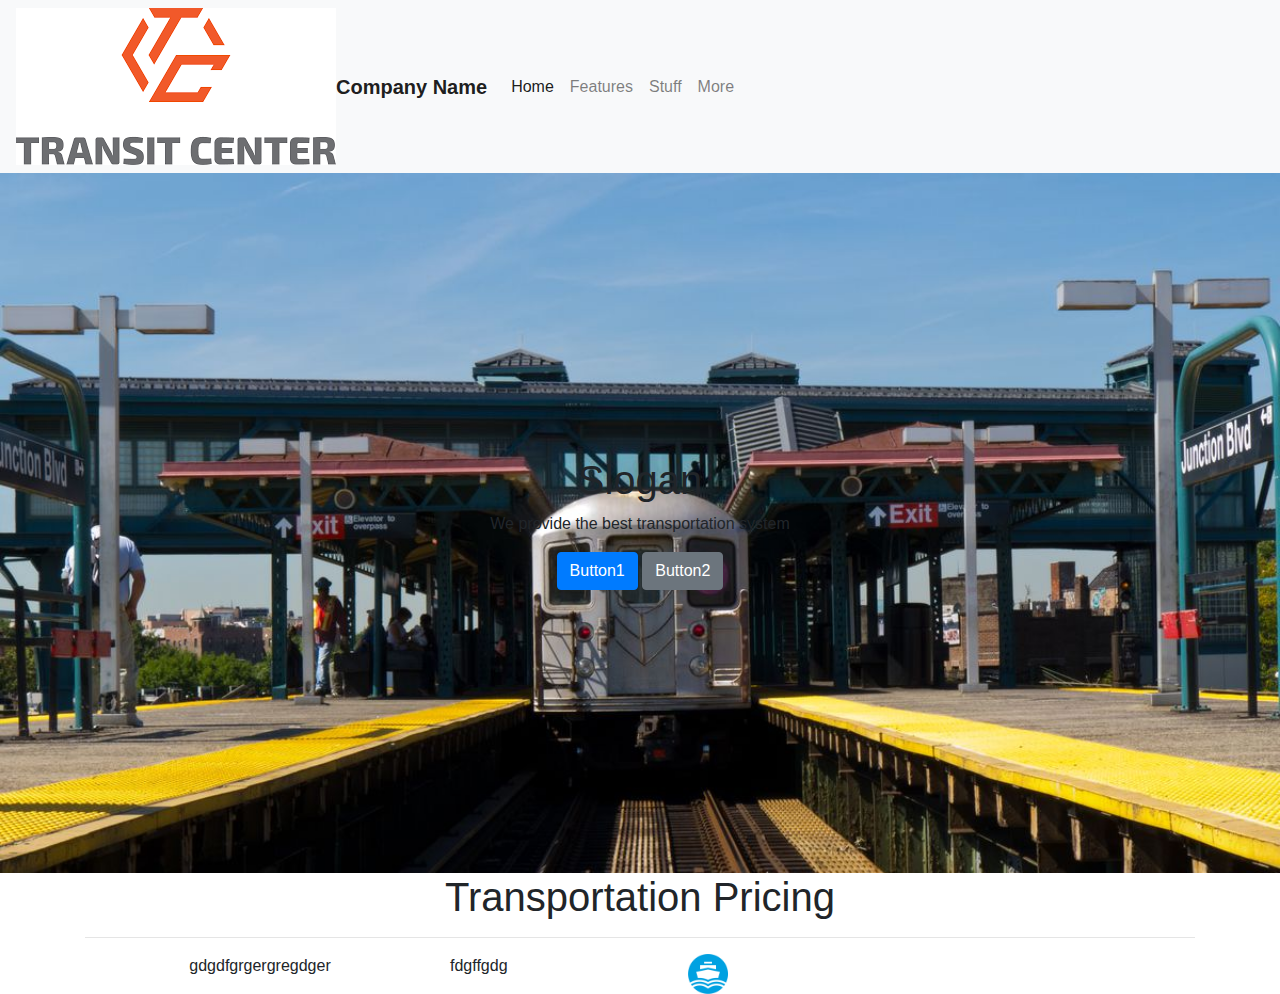
==== index.html @ 1c4cf073 "draft1" ====
<!DOCTYPE html>
<html>

<head>
  <title>City Transit Authority</title>
  <link rel="stylesheet" href="https://stackpath.bootstrapcdn.com/bootstrap/4.3.1/css/bootstrap.min.css" integrity="sha384-ggOyR0iXCbMQv3Xipma34MD+dH/1fQ784/j6cY/iJTQUOhcWr7x9JvoRxT2MZw1T" crossorigin="anonymous">
  <link rel="stylesheet" type="text/css" href="style.css">
  <link rel="stylesheet" href="https://use.fontawesome.com/releases/v5.7.2/css/all.css" integrity="sha384-fnmOCqbTlWIlj8LyTjo7mOUStjsKC4pOpQbqyi7RrhN7udi9RwhKkMHpvLbHG9Sr" crossorigin="anonymous">
  <link href="https://fonts.googleapis.com/css?family=Playfair+Display+SC" rel="stylesheet">
</head>


<body>
  <nav>
    <script src="https://code.jquery.com/jquery-3.3.1.slim.min.js" integrity="sha384-q8i/X+965DzO0rT7abK41JStQIAqVgRVzpbzo5smXKp4YfRvH+8abtTE1Pi6jizo" crossorigin="anonymous"></script>
    <script src="https://cdnjs.cloudflare.com/ajax/libs/popper.js/1.14.7/umd/popper.min.js" integrity="sha384-UO2eT0CpHqdSJQ6hJty5KVphtPhzWj9WO1clHTMGa3JDZwrnQq4sF86dIHNDz0W1" crossorigin="anonymous"></script>
    <script src="https://stackpath.bootstrapcdn.com/bootstrap/4.3.1/js/bootstrap.min.js" integrity="sha384-JjSmVgyd0p3pXB1rRibZUAYoIIy6OrQ6VrjIEaFf/nJGzIxFDsf4x0xIM+B07jRM" crossorigin="anonymous"></script>

    <nav class="navbar navbar-expand-lg navbar-light bg-light d-flex">
      <img src="mainlogo.png">
      <a class="navbar-brand" href="#"><strong>Company Name</strong></a>
      <button class="navbar-toggler" type="button" data-toggle="collapse" data-target="#navbarNavAltMarkup" aria-controls="navbarNavAltMarkup" aria-expanded="false" aria-label="Toggle navigation">
            <span class="navbar-toggler-icon"></span>
            </button>
      <div class="collapse navbar-collapse" id="navbarNavAltMarkup">
        <div class="navbar-nav">
          <a class="nav-item nav-link active" href="#">Home <span class="sr-only">(current)</span></a>
          <a class="nav-item nav-link " href="#">Features</a>
          <a class="nav-item nav-link" href="#">Stuff</a>
          <a class="nav-item nav-link justify-content-end" href="#">More</a>
        </div>
      </div>
    </nav>

    <header class="d-flex align-items-center">
      <div class="container">
        <h1>Slogan</h1>
        <P>We provide the best transportation system</P>
        <button type="button" class="btn btn-primary">Button1</button>
        <button type="button" class="btn btn-secondary">Button2</button>
        <div class="row">
          <div class="col-md-6">


          </div>
          <div class="col-md-6">

          </div>
        </div>
    </header>

    <!-- this is shafeein's thing adding in the different transportations and how to move -->
    <section class="pricing container">
      <h1>Transportation Pricing</h1>
      <hr>
      <div class="row">
        <div class="col-md-4">
          <p>gdgdfgrgergregdger</p>
        </div>
        <div class="col-md-4>">
          <p>fdgffgdg</p>
        </div>
        <div class="col-md-4>">
          <img src="ferry.jpg"></img>
          

        </div>
      </div>
    </section>
</body>



</html>
---- style.css ----
.nav-link:hover {
   opacity: 1;
   background-color: #eee;
}


.navbar-nav{
   float: right !important;
}

header{ 
   width:100%;
   height:700px;
   background-image: url("mta.jpeg");
   background-size:cover;
   text-align: center;
}

.pricing{
    text-align: center;
}

.pricing img{
   width:10%;
}
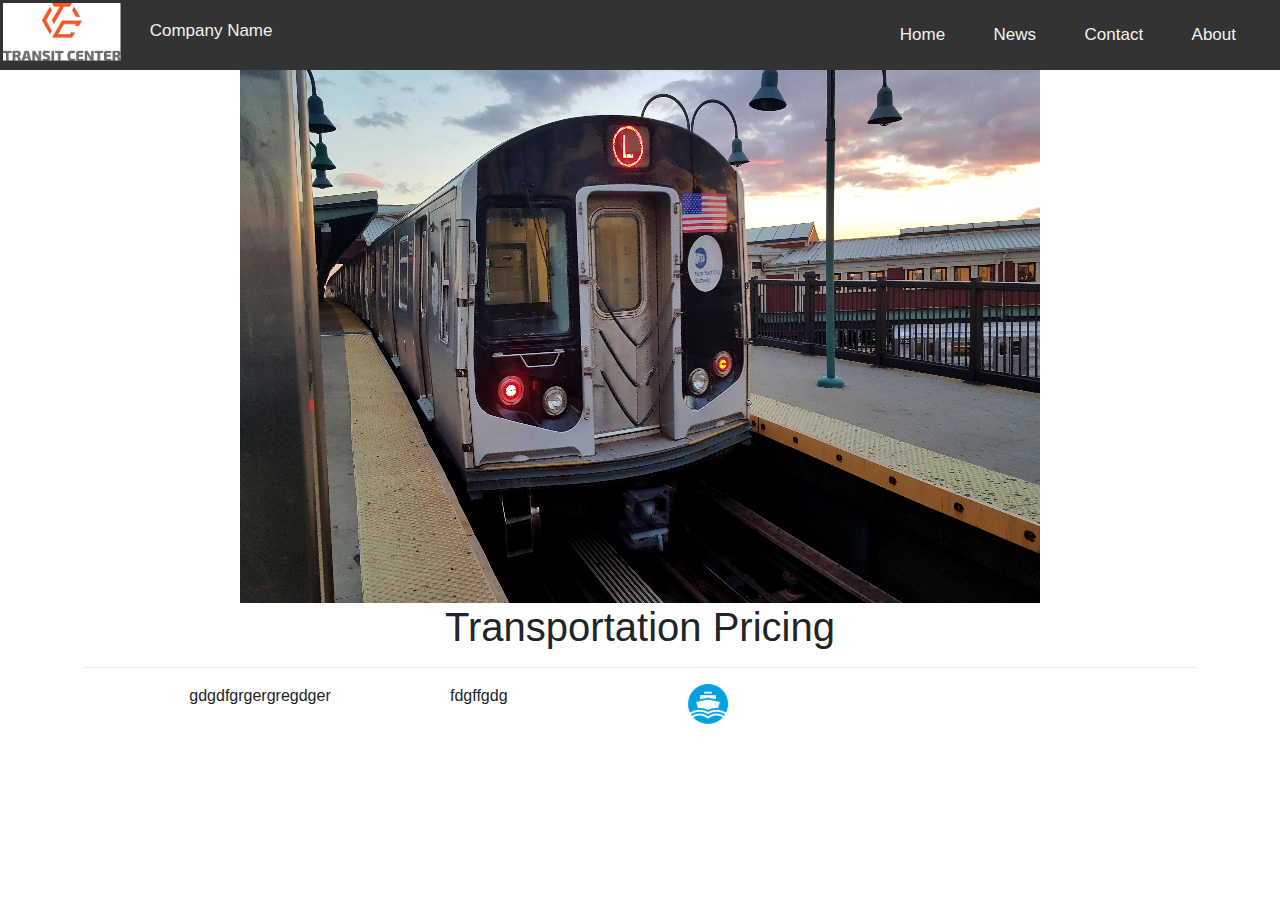
==== commit 0c7a0884: "Navupd1" ====
--- a/index.html
+++ b/index.html
@@ -11,43 +11,26 @@
 
 
 <body>
-  <nav>
-    <script src="https://code.jquery.com/jquery-3.3.1.slim.min.js" integrity="sha384-q8i/X+965DzO0rT7abK41JStQIAqVgRVzpbzo5smXKp4YfRvH+8abtTE1Pi6jizo" crossorigin="anonymous"></script>
-    <script src="https://cdnjs.cloudflare.com/ajax/libs/popper.js/1.14.7/umd/popper.min.js" integrity="sha384-UO2eT0CpHqdSJQ6hJty5KVphtPhzWj9WO1clHTMGa3JDZwrnQq4sF86dIHNDz0W1" crossorigin="anonymous"></script>
-    <script src="https://stackpath.bootstrapcdn.com/bootstrap/4.3.1/js/bootstrap.min.js" integrity="sha384-JjSmVgyd0p3pXB1rRibZUAYoIIy6OrQ6VrjIEaFf/nJGzIxFDsf4x0xIM+B07jRM" crossorigin="anonymous"></script>
-
-    <nav class="navbar navbar-expand-lg navbar-light bg-light d-flex">
+    <nav>
+      <div class="topnav">
       <img src="mainlogo.png">
-      <a class="navbar-brand" href="#"><strong>Company Name</strong></a>
-      <button class="navbar-toggler" type="button" data-toggle="collapse" data-target="#navbarNavAltMarkup" aria-controls="navbarNavAltMarkup" aria-expanded="false" aria-label="Toggle navigation">
-            <span class="navbar-toggler-icon"></span>
-            </button>
-      <div class="collapse navbar-collapse" id="navbarNavAltMarkup">
-        <div class="navbar-nav">
-          <a class="nav-item nav-link active" href="#">Home <span class="sr-only">(current)</span></a>
-          <a class="nav-item nav-link " href="#">Features</a>
-          <a class="nav-item nav-link" href="#">Stuff</a>
-          <a class="nav-item nav-link justify-content-end" href="#">More</a>
-        </div>
+      <a class="active" href="#home">Company Name</a>
+      <div class="topnav-right">
+        <a href="#home">Home</a>
+        <a href="#news">News</a>
+        <a href="#contact">Contact</a>
+        <a href="#about">About</a>
+      </div>
       </div>
     </nav>
-
-    <header class="d-flex align-items-center">
-      <div class="container">
-        <h1>Slogan</h1>
-        <P>We provide the best transportation system</P>
-        <button type="button" class="btn btn-primary">Button1</button>
-        <button type="button" class="btn btn-secondary">Button2</button>
-        <div class="row">
-          <div class="col-md-6">
-
-
-          </div>
-          <div class="col-md-6">
-
-          </div>
-        </div>
-    </header>
+    
+    <div class="slide-container">
+      <div class="image-container">
+        <img src="train img(1).jpg" class="slider-image">
+        <img src="uber image.png" class="slider-image">
+        <img src="mta map.png" class="slider-image">
+      </div>
+    </div>
 
     <!-- this is shafeein's thing adding in the different transportations and how to move -->
     <section class="pricing container">
@@ -62,13 +45,12 @@
         </div>
         <div class="col-md-4>">
           <img src="ferry.jpg"></img>
-          
-
         </div>
       </div>
     </section>
+
 </body>
 
 
 
-</html>+</html>
--- a/style.css
+++ b/style.css
@@ -1,25 +1,104 @@
-.nav-link:hover {
-   opacity: 1;
-   background-color: #eee;
+.topnav img{
+   padding: 2.5px;
+   max-height: 90%;
+   border-radius:1.5px;
+}
+.topnav-right a:hover {
+   background-color: #000;
+   opacity: 0.9;
+}
+
+.topnav {
+  height: 70px;
+  background-color: #333;
+  overflow: hidden;
+}
+
+.topnav a{
+  color: #f2f2f2;
+  text-align: center;
+  padding: 22px;
+  text-decoration: none; /*Deletes the line underneath text*/
+  font-size: 17px;
+}
+
+.topnav-right{
+   padding: 22px;
+  float: right;
+}
+
+@media screen and (max-width: 600px) {
+  .topnav.responsive {position: relative;}
+  .topnav.responsive a.icon {
+    position: absolute;
+    right: 0;
+    top: 0;
+  }
+  .topnav.responsive a {
+    float: none;
+    display: block;
+    text-align: left;
+  }
 }
 
 
-.navbar-nav{
-   float: right !important;
-}
 
-header{ 
-   width:100%;
-   height:700px;
-   background-image: url("mta.jpeg");
-   background-size:cover;
+
+.slide-container {
+   width: 800px;
+   height: 533px;
+   margin-left: auto;
+   margin-right: auto;
+   overflow: hidden;
    text-align: center;
 }
 
-.pricing{
-    text-align: center;
+.image-container {
+   width: 2400px;
+   height: 600px;
+   position: relative;
+   transition: left 2s;
+   -webkit-transition: left 2s;
+   -moz-transition: left 2s;
+   -o-transition: left 2s;
 }
 
-.pricing img{
-   width:10%;
-}+.slider-image {
+   float: left;
+   margin: 0px;
+   padding: 0px;
+}
+
+.button-container {
+   top: -20px;
+   position: relative;
+}
+
+.slider-button {
+   display: inline-block;
+   height: 10px;
+   width: 10px;
+   border-radius: 5px;
+   background-color: white;
+}
+
+#slider-image-1:target~.image-container {
+   left: 0px;
+}
+
+#slider-image-2:target~.image-container {
+   left: -800px;
+}
+
+
+#slider-image-3:target~.image-container {
+   left: -1600px;
+}
+
+.pricing {
+   text-align: center;
+}
+
+.pricing img {
+   width: 10%;
+}
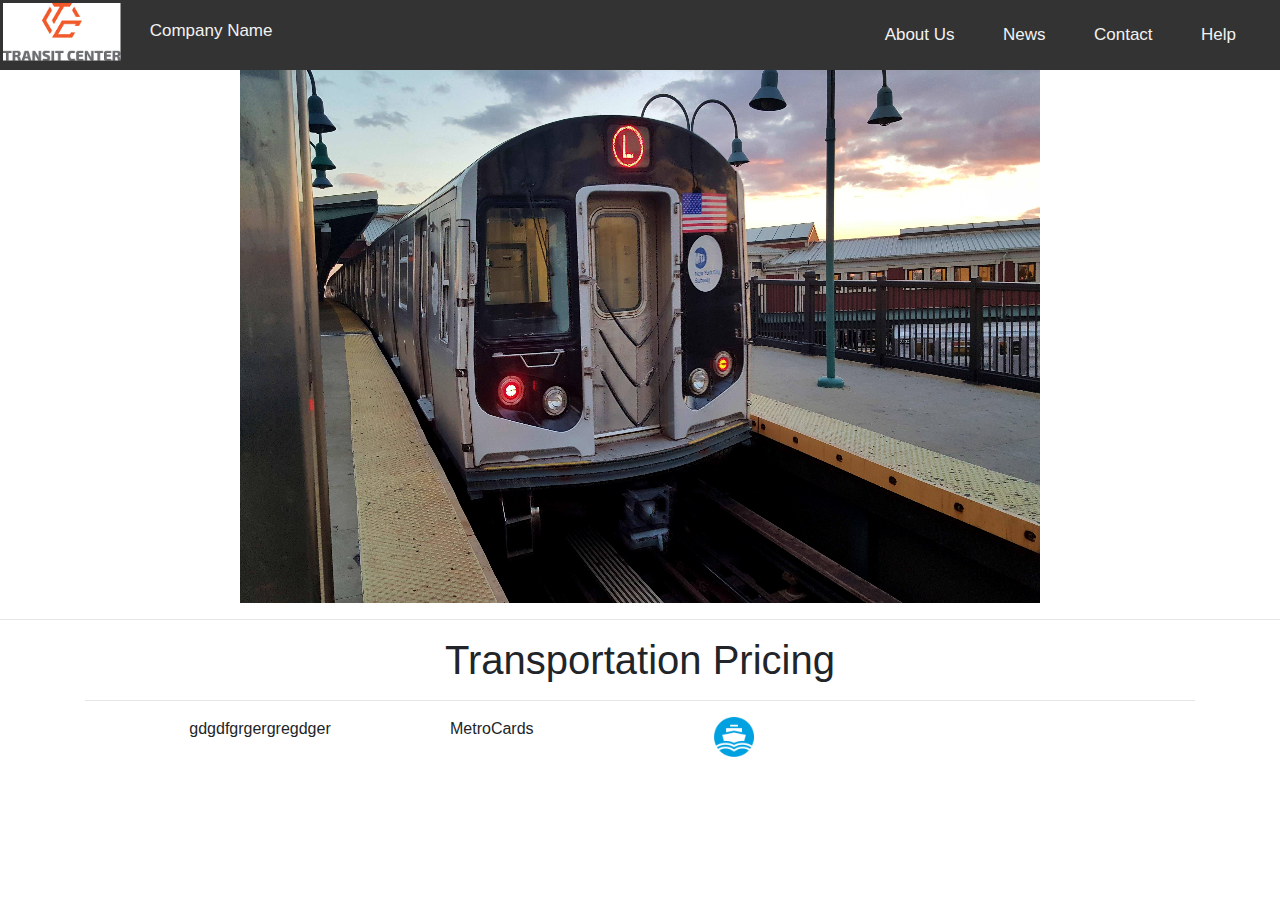
==== commit c17272c2: "navupd2" ====
--- a/index.html
+++ b/index.html
@@ -14,36 +14,37 @@
     <nav>
       <div class="topnav">
       <img src="mainlogo.png">
-      <a class="active" href="#home">Company Name</a>
+      <a class="active" href="#Name">Company Name</a>
       <div class="topnav-right">
-        <a href="#home">Home</a>
+        <a href="#about">About Us</a>
         <a href="#news">News</a>
         <a href="#contact">Contact</a>
-        <a href="#about">About</a>
+        <a href="#help">Help</a>
       </div>
       </div>
     </nav>
     
-    <div class="slide-container">
+    <section class="slide-container">
       <div class="image-container">
         <img src="train img(1).jpg" class="slider-image">
         <img src="uber image.png" class="slider-image">
         <img src="mta map.png" class="slider-image">
       </div>
-    </div>
+    </section>
 
     <!-- this is shafeein's thing adding in the different transportations and how to move -->
+    <hr>
     <section class="pricing container">
       <h1>Transportation Pricing</h1>
       <hr>
       <div class="row">
-        <div class="col-md-4">
+        <div class="col-lg-4">
           <p>gdgdfgrgergregdger</p>
         </div>
-        <div class="col-md-4>">
-          <p>fdgffgdg</p>
+        <div class="col-lg-4>">
+          <p>MetroCards</p>
         </div>
-        <div class="col-md-4>">
+        <div class="col-lg-4>">
           <img src="ferry.jpg"></img>
         </div>
       </div>
--- a/style.css
+++ b/style.css
@@ -26,21 +26,6 @@
    padding: 22px;
   float: right;
 }
-
-@media screen and (max-width: 600px) {
-  .topnav.responsive {position: relative;}
-  .topnav.responsive a.icon {
-    position: absolute;
-    right: 0;
-    top: 0;
-  }
-  .topnav.responsive a {
-    float: none;
-    display: block;
-    text-align: left;
-  }
-}
-
 
 
 
@@ -95,6 +80,7 @@
    left: -1600px;
 }
 
+
 .pricing {
    text-align: center;
 }
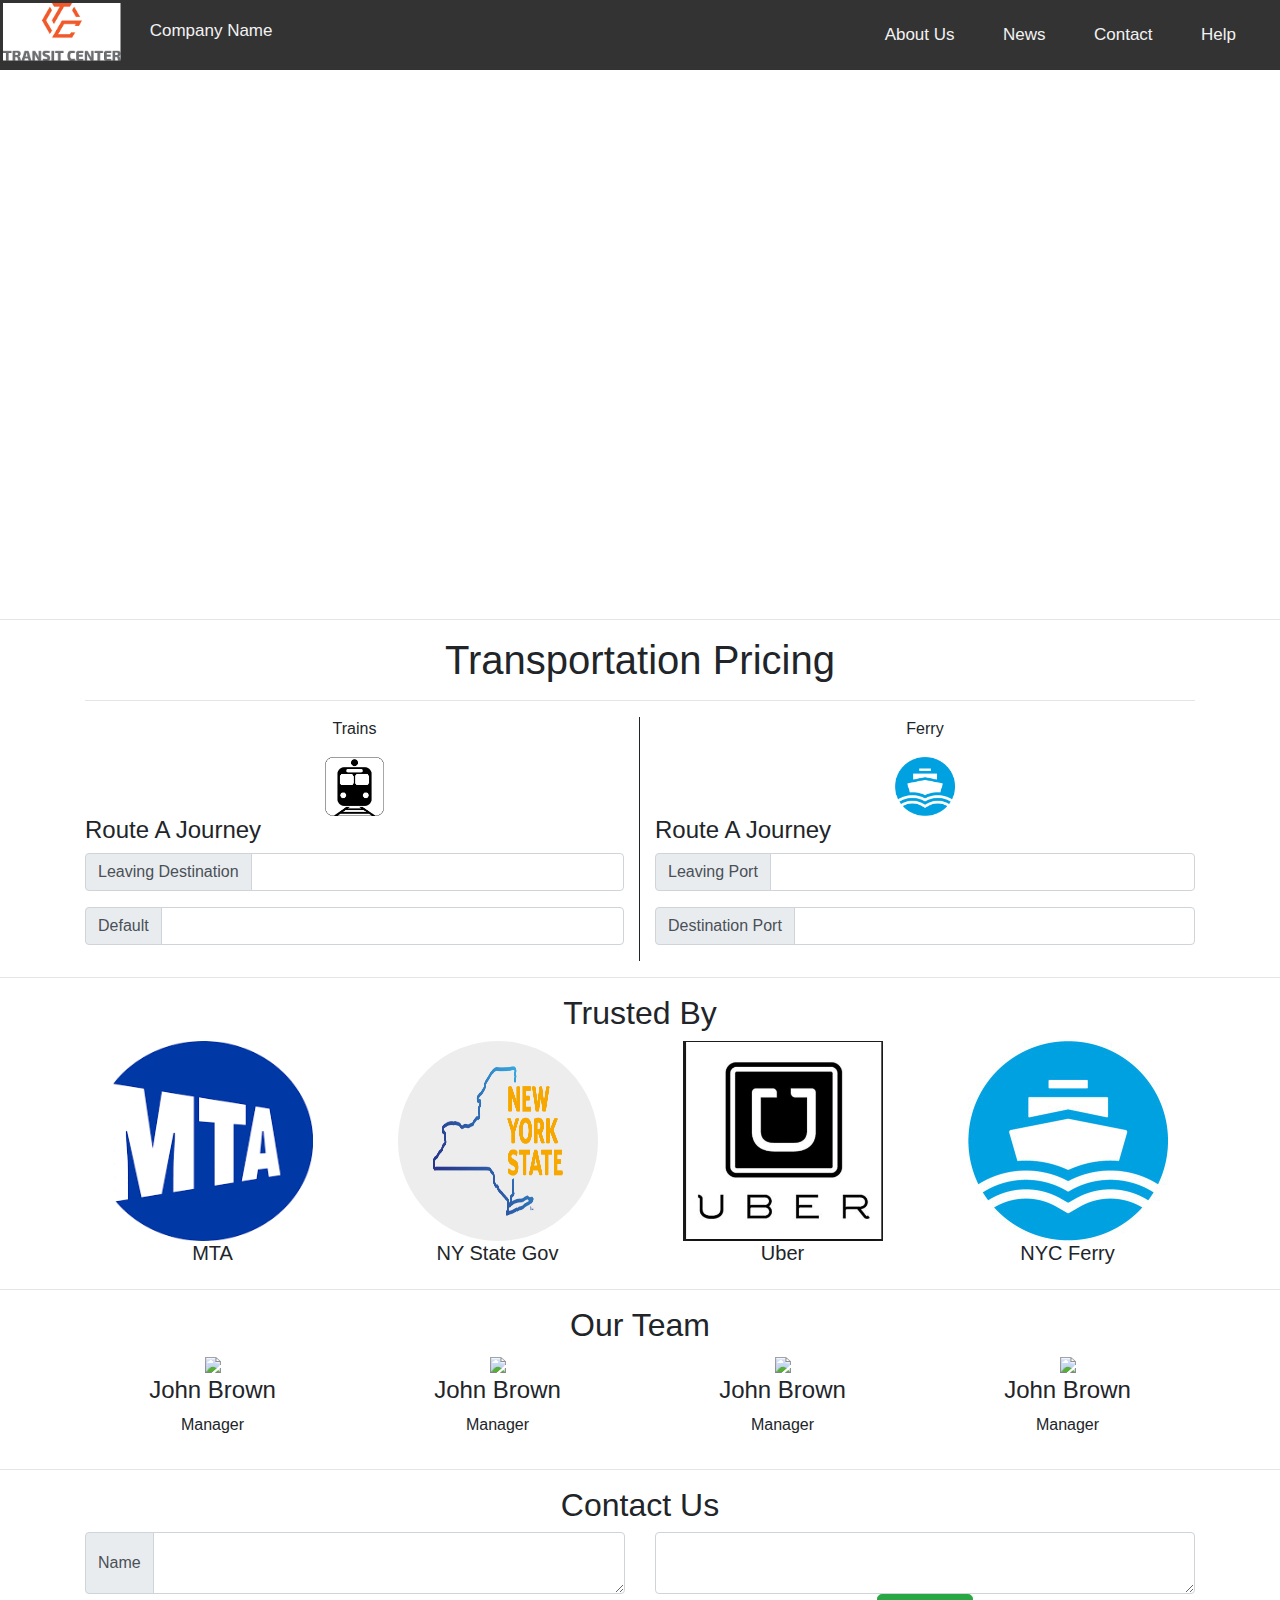
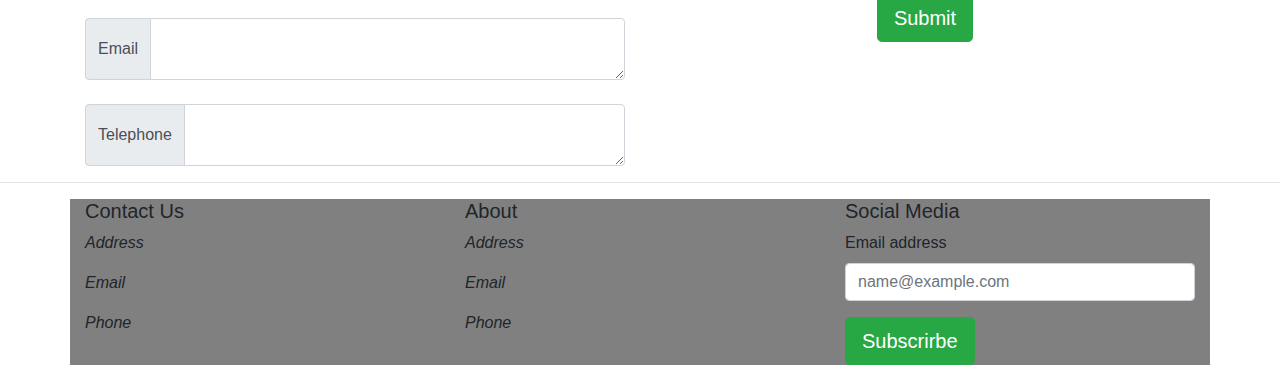
==== commit 0a4dc049: "2nd draft 4/4" ====
--- a/index.html
+++ b/index.html
@@ -7,12 +7,12 @@
   <link rel="stylesheet" type="text/css" href="style.css">
   <link rel="stylesheet" href="https://use.fontawesome.com/releases/v5.7.2/css/all.css" integrity="sha384-fnmOCqbTlWIlj8LyTjo7mOUStjsKC4pOpQbqyi7RrhN7udi9RwhKkMHpvLbHG9Sr" crossorigin="anonymous">
   <link href="https://fonts.googleapis.com/css?family=Playfair+Display+SC" rel="stylesheet">
+  <!-- Website for check mark:  https://getbootstrap.com/docs/4.0/components/forms/ -->
 </head>
 
-
 <body>
-    <nav>
-      <div class="topnav">
+  <nav>
+    <div class="topnav">
       <img src="mainlogo.png">
       <a class="active" href="#Name">Company Name</a>
       <div class="topnav-right">
@@ -21,35 +21,194 @@
         <a href="#contact">Contact</a>
         <a href="#help">Help</a>
       </div>
-      </div>
-    </nav>
-    
-    <section class="slide-container">
-      <div class="image-container">
-        <img src="train img(1).jpg" class="slider-image">
-        <img src="uber image.png" class="slider-image">
-        <img src="mta map.png" class="slider-image">
-      </div>
-    </section>
-
-    <!-- this is shafeein's thing adding in the different transportations and how to move -->
+    </div>
+  </nav>
+  <!-- Trying to create a slideshow -->
+  <header class="container">
+    <div class="mySlides fade">
+      <img src="img1.jpg">
+    </div>
+  </header>
+
+  <!-- this is shafeein 's thing adding in the different transportations and how to move -->
+  <hr>
+  <section class="services container">
+    <h1>Transportation Pricing</h1>
     <hr>
-    <section class="pricing container">
-      <h1>Transportation Pricing</h1>
-      <hr>
-      <div class="row">
-        <div class="col-lg-4">
-          <p>gdgdfgrgergregdger</p>
-        </div>
-        <div class="col-lg-4>">
-          <p>MetroCards</p>
-        </div>
-        <div class="col-lg-4>">
-          <img src="ferry.jpg"></img>
-        </div>
-      </div>
-    </section>
-
+    <div class="row">
+      <div class="col-lg-6 train" style="border-right:solid 1px;">
+        <p>Trains</p>
+        <img src="train.png"></img>
+        <h4 class="journey">Route A Journey</h4>
+        <div class="input-group mb-3">
+          <div class="input-group-prepend">
+            <span class="input-group-text" id="inputGroup-sizing-default">Leaving Destination</span>
+          </div>
+          <input type="text" class="form-control" aria-label="Default" aria-describedby="inputGroup-sizing-default">
+        </div>
+        <div class="input-group mb-3">
+          <div class="input-group-prepend">
+            <span class="input-group-text" id="inputGroup-sizing-default">Default</span>
+          </div>
+          <input type="text" class="form-control" aria-label="Default" aria-describedby="inputGroup-sizing-default">
+        </div>
+      </div>
+
+      <div class="col-lg-6 ferry">
+        <p>Ferry</p>
+        <img src="ferry.jpg"></img>
+        <h4 class="journey">Route A Journey</h4>
+        <div class="input-group mb-3">
+          <div class="input-group-prepend">
+            <span class="input-group-text" id="inputGroup-sizing-default">Leaving Port</span>
+          </div>
+          <input type="text" class="form-control" aria-label="Leaving Port" aria-describedby="inputGroup-sizing-default">
+        </div>
+        <div class="input-group mb-3">
+          <div class="input-group-prepend">
+            <span class="input-group-text" id="inputGroup-sizing-default">Destination Port</span>
+          </div>
+          <input type="text" class="form-control" aria-label="Destination Port" aria-describedby="inputGroup-sizing-default">
+        </div>
+      </div>
+    </div>
+  </section>
+
+  <hr>
+  <!--Trusted by-->
+  <section class="trustedby container">
+    <h2>Trusted By</h2>
+    <div class="row">
+      <div class="col-md-3">
+        <img src="mta logo.png" class=img1>
+        <h5>MTA</h5>
+      </div>
+      <div class="col-md-3">
+        <img src="nyc gov.png" class=img2>
+        <h5>NY State Gov</h5>
+      </div>
+      <div class="col-md-3">
+        <img src="uber logo.png" class=img3>
+        <h5>Uber</h5>
+      </div>
+      <div class="col-md-3">
+        <img src="ferry.jpg" class=img4>
+        <h5>NYC Ferry</h5>
+      </div>
+      </div>
+  </section>
+
+  <hr>
+
+  <!--Team-->
+  <section class="team container">
+    <h2>Our Team</h2>
+    <div class="row text-center">
+      <div class="col-md-3">
+        <!--Image of people-->
+        <img src="Paul-Wiededeld.png" style="width:100%;">
+        <h4>John Brown</h4>
+        <p>Manager</p>
+      </div>
+      <div class="col-md-3">
+        <!--Image of people-->
+        <img src="Paul-Wiededeld.png" style="width:100%;">
+        <h4>John Brown</h4>
+        <p>Manager</p>
+      </div>
+      <div class="col-md-3">
+        <!--Name of people-->
+        <img src="Paul-Wiededeld.png" style="width:100%;">
+        <h4>John Brown</h4>
+        <p>Manager</p>
+      </div>
+      <div class="col-md-3">
+        <!--Name of people-->
+        <img src="Paul-Wiededeld.png" style="width:100%;">
+        <h4>John Brown</h4>
+        <p>Manager</p>
+      </div>
+
+    </div>
+  </section>
+
+  <hr>
+
+  <!--Contact-->
+  <section class="contact container">
+    <h2>Contact Us</h2>
+    <div class="row">
+      <div class="col-md-6">
+        <div class="input-group">
+          <div class="input-group-prepend">
+            <span class="input-group-text">Name</span>
+          </div>
+          <textarea class="form-control" aria-label="Name"></textarea>
+        </div>
+        <br>
+        <div class="input-group">
+          <div class="input-group-prepend">
+            <span class="input-group-text">Email</span>
+          </div>
+          <textarea class="form-control" aria-label="Email"></textarea>
+        </div>
+        <br>
+        <div class="input-group">
+          <div class="input-group-prepend">
+            <span class="input-group-text">Telephone</span>
+          </div>
+          <textarea class="form-control" aria-label="Telephone"></textarea>
+        </div>
+      </div>
+      <div class="col-md-6">
+        <textarea class="form-control" aria-label="Name"></textarea>
+        <button class="btn btn-lg btn-success">Submit</button>
+      </div>
+    </div>
+
+  </section>
+
+  <hr>
+
+  <!--Footer-->
+  <section class="footer container">
+    <div class="row">
+      <div class="col-lg-4">
+        <h5>Contact Us</h5>
+        <p><i class="fas fa-home">Address</p></i>
+          <p><i class="fas fa-envelope">Email</p></i>
+            <p><i class="fas fa-phone">Phone</p></i>
+      </div>
+
+      <div class="col-lg-4">
+        <h5>About</h5>
+        <p><i class="fas fa-home">Address</p></i>
+          <p><i class="fas fa-envelope">Email</p></i>
+            <p><i class="fas fa-phone">Phone</p></i>
+      </div>
+
+      <div class="col-lg-4">
+        <h5>Social Media</h5>
+          <i class="fab fa-facebook"></i><i class="fab fa-instagram"></i><i class="fab fa-linkedin"></i>
+          <form>
+            <div class="form-group">
+              <label for="exampleFormControlInput1">Email address</label>
+              <input type="email" class="form-control" id="exampleFormControlInput1" placeholder="name@example.com">
+            </div>
+          </form>
+          <button class="btn btn-lg btn-success">Subscrirbe</button>
+        </div>
+      </div>
+
+    </div>
+  </section>
+
+
+  <script src="https://code.jquery.com/jquery-3.3.1.slim.min.js" integrity="sha384-q8i/X+965DzO0rT7abK41JStQIAqVgRVzpbzo5smXKp4YfRvH+8abtTE1Pi6jizo" crossorigin="anonymous"></script>
+  <script src="https://cdnjs.cloudflare.com/ajax/libs/popper.js/1.14.7/umd/popper.min.js" integrity="sha384-UO2eT0CpHqdSJQ6hJty5KVphtPhzWj9WO1clHTMGa3JDZwrnQq4sF86dIHNDz0W1" crossorigin="anonymous"></script>
+  <script src="https://stackpath.bootstrapcdn.com/bootstrap/4.3.1/js/bootstrap.min.js" integrity="sha384-JjSmVgyd0p3pXB1rRibZUAYoIIy6OrQ6VrjIEaFf/nJGzIxFDsf4x0xIM+B07jRM" crossorigin="anonymous"></script>
+
+  <!-- Function for the slideshow -->
 </body>
 
 
--- a/style.css
+++ b/style.css
@@ -1,90 +1,91 @@
-.topnav img{
+.topnav img {
    padding: 2.5px;
    max-height: 90%;
-   border-radius:1.5px;
+   border-radius: 1.5px;
 }
+
 .topnav-right a:hover {
    background-color: #000;
    opacity: 0.9;
 }
 
 .topnav {
-  height: 70px;
-  background-color: #333;
-  overflow: hidden;
+   height: 70px;
+   background-color: #333;
+   overflow: hidden;
 }
 
-.topnav a{
-  color: #f2f2f2;
-  text-align: center;
-  padding: 22px;
-  text-decoration: none; /*Deletes the line underneath text*/
-  font-size: 17px;
+.topnav a {
+   color: #f2f2f2;
+   text-align: center;
+   padding: 22px;
+   text-decoration: none;
+   /*Deletes the line underneath text*/
+   font-size: 17px;
 }
 
-.topnav-right{
+.topnav-right {
    padding: 22px;
-  float: right;
+   float: right;
+}
+
+.header{
+   position:relative;
 }
 
 
 
-.slide-container {
-   width: 800px;
-   height: 533px;
-   margin-left: auto;
-   margin-right: auto;
-   overflow: hidden;
+.services {
    text-align: center;
 }
 
-.image-container {
-   width: 2400px;
-   height: 600px;
-   position: relative;
-   transition: left 2s;
-   -webkit-transition: left 2s;
-   -moz-transition: left 2s;
-   -o-transition: left 2s;
+.services img {
+   width: 11%;
+}
+/* Editing the images of trusted by section*/
+.trustedby .img1{
+   height:200px;
+   width:200px;
 }
 
-.slider-image {
-   float: left;
-   margin: 0px;
-   padding: 0px;
+.trustedby .img2{
+   border-radius:100%;
+   width:200px;
+   height:200px;
 }
 
-.button-container {
-   top: -20px;
-   position: relative;
+.trustedby .img3{
+   width:200px;
+   height:200px;
 }
 
-.slider-button {
-   display: inline-block;
-   height: 10px;
-   width: 10px;
-   border-radius: 5px;
-   background-color: white;
+.trustedby .img4{
+   width:200px;
+   height:200px;
 }
 
-#slider-image-1:target~.image-container {
-   left: 0px;
+.trustedby{
+   text-align:center;
 }
 
-#slider-image-2:target~.image-container {
-   left: -800px;
-}
-
-
-#slider-image-3:target~.image-container {
-   left: -1600px;
-}
-
-
-.pricing {
+.team {
    text-align: center;
 }
 
-.pricing img {
-   width: 10%;
+.contact {
+   text-align: center;
 }
+
+.footer {
+   background-color: grey;
+}
+
+.train
+{
+   border-right: solid 1px;
+}
+
+.journey {
+   text-align: left;
+}
+
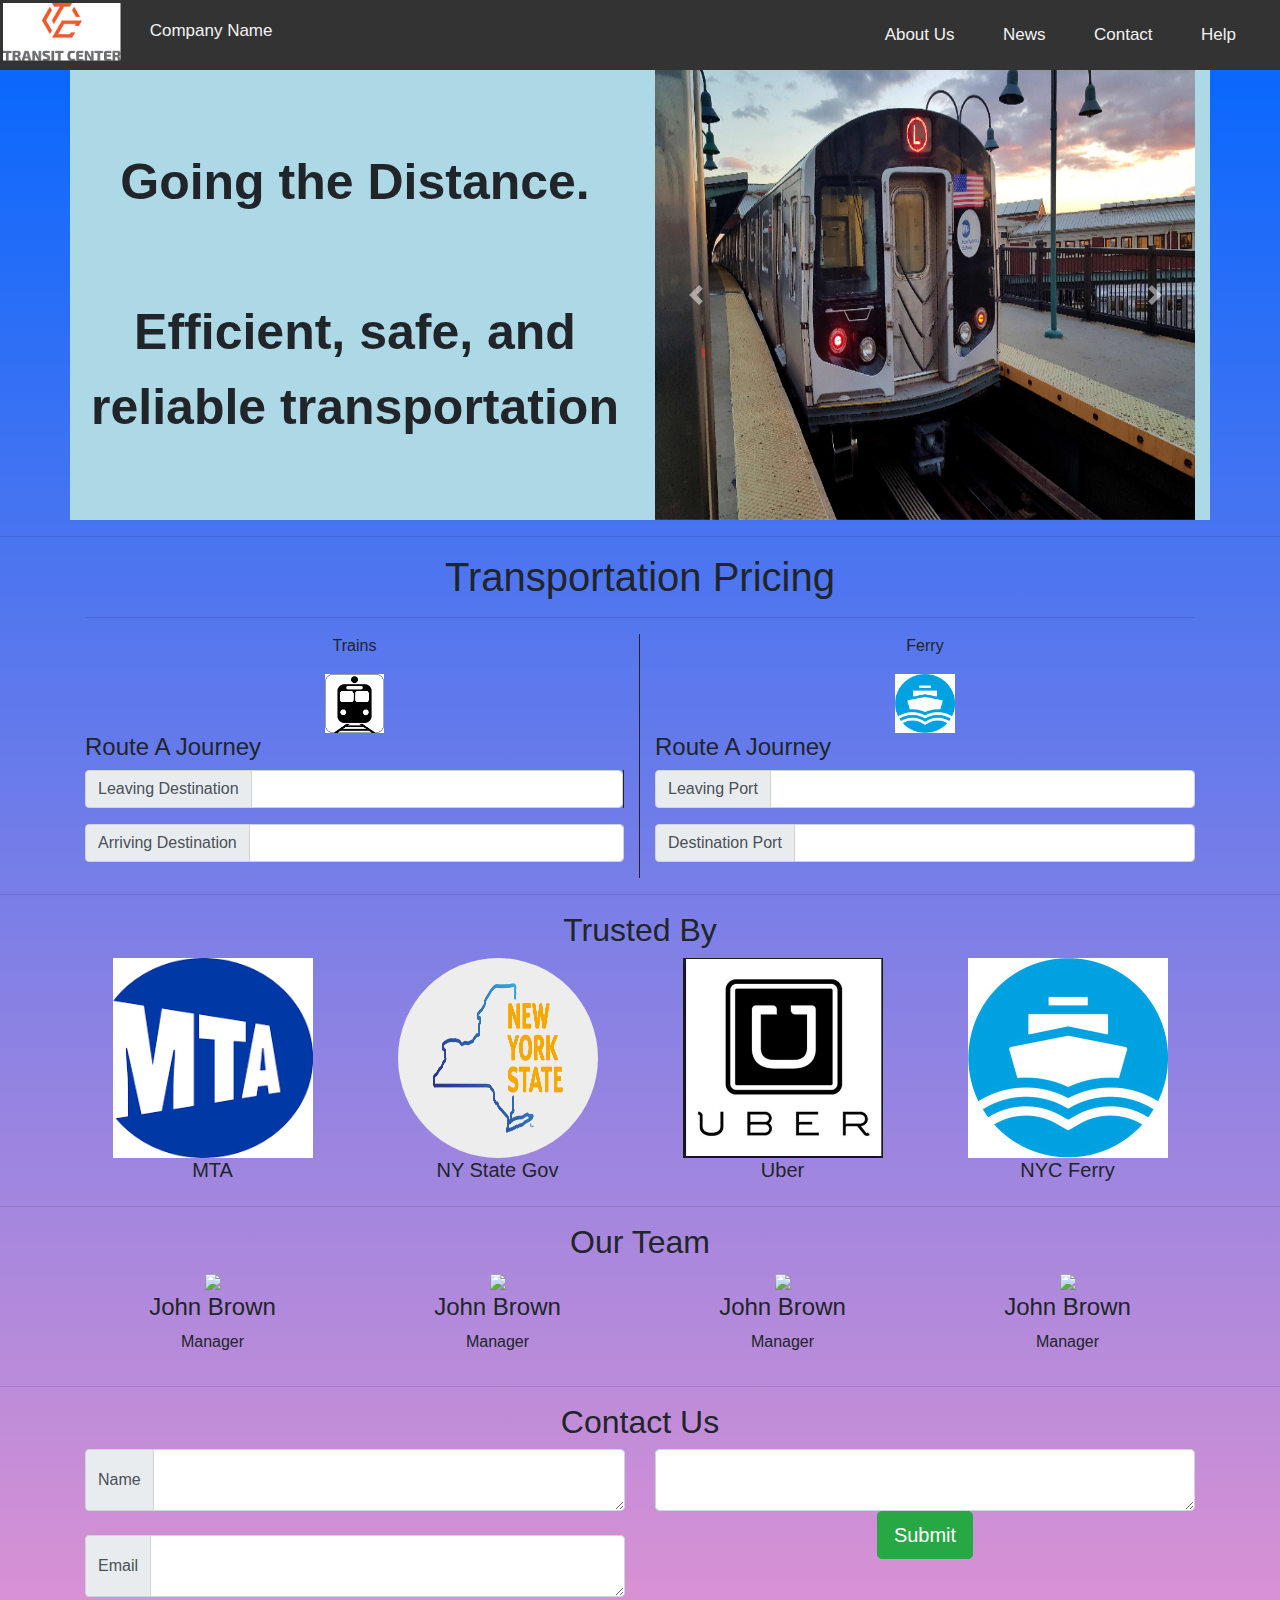
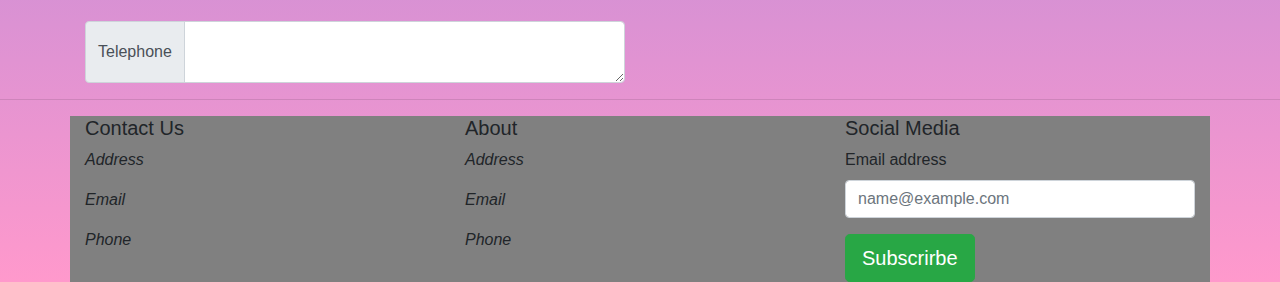
==== commit 814fde27: "Draft Updated 4/6/2019" ====
--- a/index.html
+++ b/index.html
@@ -23,12 +23,37 @@
       </div>
     </div>
   </nav>
-  <!-- Trying to create a slideshow -->
-  <header class="container">
-    <div class="mySlides fade">
-      <img src="img1.jpg">
-    </div>
-  </header>
+  
+<header class="container">
+  <div class="row">
+    <div class="col-md-6 motto">
+      <br/> Going the Distance.<br/><br/> Efficient, safe, and reliable transportation
+    </div>
+    <div class="col-md-6">
+      <div id="carouselExampleControls" class="carousel slide" data-ride="carousel">
+        <div class="carousel-inner">
+          <div class="carousel-item active">
+            <img class="d-block w-100 slideshow" src="img1.jpg" alt="First slide">
+          </div>
+          <div class="carousel-item">
+            <img class="d-block w-100 slideshow" src="bus.jpg" alt="Second slide">
+          </div>
+          <div class="carousel-item">
+            <img class="d-block w-100 slideshow" src="uber.jpg" alt="Third slide">
+          </div>
+        </div>
+        <a class="carousel-control-prev" href="#carouselExampleControls" role="button" data-slide="prev">
+    <span class="carousel-control-prev-icon" aria-hidden="true"></span>
+    <span class="sr-only">Previous</span>
+  </a>
+        <a class="carousel-control-next" href="#carouselExampleControls" role="button" data-slide="next">
+    <span class="carousel-control-next-icon" aria-hidden="true"></span>
+    <span class="sr-only">Next</span>
+  </a>
+      </div>
+    </div>
+  </div>
+</header>
 
   <!-- this is shafeein 's thing adding in the different transportations and how to move -->
   <hr>
@@ -40,17 +65,17 @@
         <p>Trains</p>
         <img src="train.png"></img>
         <h4 class="journey">Route A Journey</h4>
+        <div class="input-group mb-3 train">
+          <div class="input-group-prepend">
+            <span class="input-group-text" id="inputGroup-sizing-default">Leaving Destination</span>
+          </div>
+          <input type="text" class="form-control" aria-label="Default" aria-describedby="inputGroup-sizing-default">
+        </div>
         <div class="input-group mb-3">
           <div class="input-group-prepend">
-            <span class="input-group-text" id="inputGroup-sizing-default">Leaving Destination</span>
-          </div>
-          <input type="text" class="form-control" aria-label="Default" aria-describedby="inputGroup-sizing-default">
-        </div>
-        <div class="input-group mb-3">
-          <div class="input-group-prepend">
-            <span class="input-group-text" id="inputGroup-sizing-default">Default</span>
-          </div>
-          <input type="text" class="form-control" aria-label="Default" aria-describedby="inputGroup-sizing-default">
+            <span class="input-group-text" id="inputGroup-sizing-default">Arriving Destination</span>
+          </div>
+          <input type="text" class="form-control" aria-label="Arriving Destination" aria-describedby="inputGroup-sizing-default">
         </div>
       </div>
 
@@ -58,7 +83,7 @@
         <p>Ferry</p>
         <img src="ferry.jpg"></img>
         <h4 class="journey">Route A Journey</h4>
-        <div class="input-group mb-3">
+        <div class="input-group mb-3 boat">
           <div class="input-group-prepend">
             <span class="input-group-text" id="inputGroup-sizing-default">Leaving Port</span>
           </div>
@@ -207,8 +232,6 @@
   <script src="https://code.jquery.com/jquery-3.3.1.slim.min.js" integrity="sha384-q8i/X+965DzO0rT7abK41JStQIAqVgRVzpbzo5smXKp4YfRvH+8abtTE1Pi6jizo" crossorigin="anonymous"></script>
   <script src="https://cdnjs.cloudflare.com/ajax/libs/popper.js/1.14.7/umd/popper.min.js" integrity="sha384-UO2eT0CpHqdSJQ6hJty5KVphtPhzWj9WO1clHTMGa3JDZwrnQq4sF86dIHNDz0W1" crossorigin="anonymous"></script>
   <script src="https://stackpath.bootstrapcdn.com/bootstrap/4.3.1/js/bootstrap.min.js" integrity="sha384-JjSmVgyd0p3pXB1rRibZUAYoIIy6OrQ6VrjIEaFf/nJGzIxFDsf4x0xIM+B07jRM" crossorigin="anonymous"></script>
-
-  <!-- Function for the slideshow -->
 </body>
 
 
--- a/style.css
+++ b/style.css
@@ -88,4 +88,21 @@
 .journey {
    text-align: left;
 }
-
+.slideshow
+{
+   height: 450px;
+}
+.motto
+{
+   text-align:center;
+   font-weight:bold;
+   font-size:50px;
+}
+body
+{
+   background: linear-gradient(to bottom, #0066ff 0%, #ff99cc 100%);
+}
+header
+{
+   background: lightblue;
+}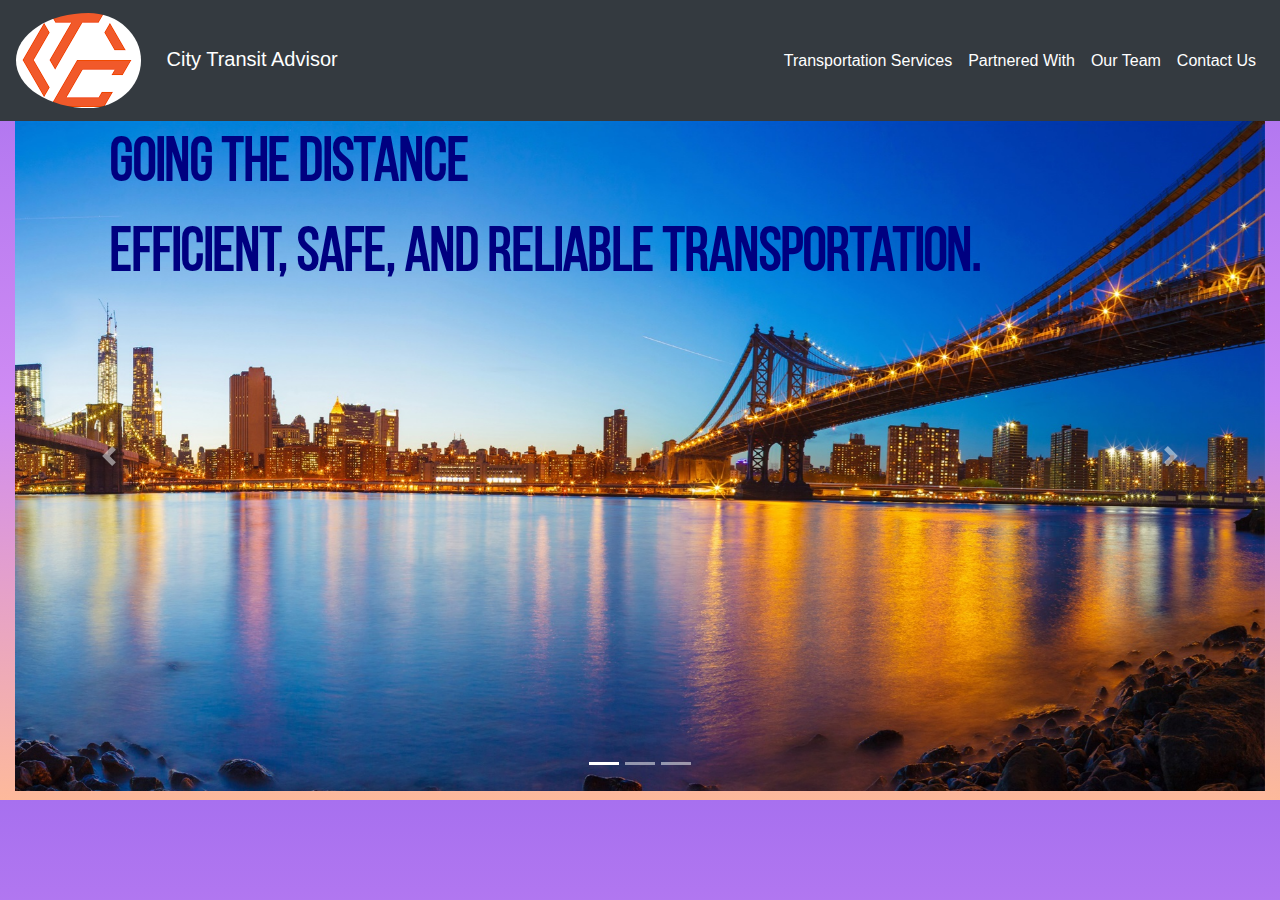
==== commit c66ec689: "4/17 draft" ====
--- a/index.html
+++ b/index.html
@@ -10,230 +10,72 @@
   <!-- Website for check mark:  https://getbootstrap.com/docs/4.0/components/forms/ -->
 </head>
 
-<body>
-  <nav>
-    <div class="topnav">
-      <img src="mainlogo.png">
-      <a class="active" href="#Name">Company Name</a>
-      <div class="topnav-right">
-        <a href="#about">About Us</a>
-        <a href="#news">News</a>
-        <a href="#contact">Contact</a>
-        <a href="#help">Help</a>
-      </div>
+<body style="height:800px;">
+  <nav class="navbar navbar-expand-lg navbar-dark bg-dark">
+    <a class="navbar-brand" href="#">
+      <img style="padding-right:20px;" src="mainlogo.png">
+      City Transit Advisor
+    </a>
+
+    <button class="navbar-toggler" type="button" data-toggle="collapse" data-target="#navbarTogglerDemo02" aria-controls="navbarTogglerDemo02" aria-expanded="false" aria-label="Toggle navigation">
+      <span class="navbar-toggler-icon"></span>
+    </button>
+
+    <div class="collapse navbar-collapse" id="navbarTogglerDemo02">
+
+      <ul class="navbar-nav mt-2 mt-lg-0 ml-auto">
+        <li class="nav-item">
+          <a class="nav-link" href="transportation.html" style="color:white;">Transportation Services</a>
+        </li>
+        <li class="nav-item">
+          <a class="nav-link" href="partnered.html" style="color:white;">Partnered With</a>
+        </li>
+        <li class="nav-item">
+          <a class="nav-link" href="team.html" style="color:white;">Our Team</a>
+        </li>
+        <li class="nav-item">
+          <a class="nav-link" href="contact.html" style="color:white;">Contact Us</a>
+        </li>
+      </ul>
     </div>
   </nav>
-  
-<header class="container">
-  <div class="row">
-    <div class="col-md-6 motto">
-      <br/> Going the Distance.<br/><br/> Efficient, safe, and reliable transportation
+
+  <header style="height:670px;" class="container-fluid">
+    <div id="motto">
+      Going the distance<br/> Efficient, safe, and reliable transportation.
     </div>
-    <div class="col-md-6">
-      <div id="carouselExampleControls" class="carousel slide" data-ride="carousel">
-        <div class="carousel-inner">
-          <div class="carousel-item active">
-            <img class="d-block w-100 slideshow" src="img1.jpg" alt="First slide">
-          </div>
-          <div class="carousel-item">
-            <img class="d-block w-100 slideshow" src="bus.jpg" alt="Second slide">
-          </div>
-          <div class="carousel-item">
-            <img class="d-block w-100 slideshow" src="uber.jpg" alt="Third slide">
-          </div>
-        </div>
-        <a class="carousel-control-prev" href="#carouselExampleControls" role="button" data-slide="prev">
+    
+    <div id="carouselExampleIndicators" class="carousel slide" data-ride="carousel">
+  <ol class="carousel-indicators">
+    <li data-target="#carouselExampleIndicators" data-slide-to="0" class="active"></li>
+    <li data-target="#carouselExampleIndicators" data-slide-to="1"></li>
+    <li data-target="#carouselExampleIndicators" data-slide-to="2"></li>
+  </ol>
+  <div class="carousel-inner">
+    <div style="height:670px;" class="carousel-item active">
+      <img class="d-block w-100" src="city.jpg" alt="First slide">
+    </div>
+    <div style="height:670px;" class="carousel-item">
+      <img class="d-block w-100" src="city2.jpg" alt="Second slide">
+    </div>
+    <div style="height:670px;" class="carousel-item">
+      <img class="d-block w-100" src="city3.jpg" alt="Third slide">
+    </div>
+  </div>
+  <a class="carousel-control-prev" href="#carouselExampleIndicators" role="button" data-slide="prev">
     <span class="carousel-control-prev-icon" aria-hidden="true"></span>
     <span class="sr-only">Previous</span>
   </a>
-        <a class="carousel-control-next" href="#carouselExampleControls" role="button" data-slide="next">
+  <a class="carousel-control-next" href="#carouselExampleIndicators" role="button" data-slide="next">
     <span class="carousel-control-next-icon" aria-hidden="true"></span>
     <span class="sr-only">Next</span>
   </a>
-      </div>
-    </div>
-  </div>
-</header>
+</div>
 
-  <!-- this is shafeein 's thing adding in the different transportations and how to move -->
-  <hr>
-  <section class="services container">
-    <h1>Transportation Pricing</h1>
-    <hr>
-    <div class="row">
-      <div class="col-lg-6 train" style="border-right:solid 1px;">
-        <p>Trains</p>
-        <img src="train.png"></img>
-        <h4 class="journey">Route A Journey</h4>
-        <div class="input-group mb-3 train">
-          <div class="input-group-prepend">
-            <span class="input-group-text" id="inputGroup-sizing-default">Leaving Destination</span>
-          </div>
-          <input type="text" class="form-control" aria-label="Default" aria-describedby="inputGroup-sizing-default">
-        </div>
-        <div class="input-group mb-3">
-          <div class="input-group-prepend">
-            <span class="input-group-text" id="inputGroup-sizing-default">Arriving Destination</span>
-          </div>
-          <input type="text" class="form-control" aria-label="Arriving Destination" aria-describedby="inputGroup-sizing-default">
-        </div>
-      </div>
+  </header>
+    <script src="https://code.jquery.com/jquery-3.3.1.slim.min.js" integrity="sha384-q8i/X+965DzO0rT7abK41JStQIAqVgRVzpbzo5smXKp4YfRvH+8abtTE1Pi6jizo" crossorigin="anonymous"></script>
+    <script src="https://cdnjs.cloudflare.com/ajax/libs/popper.js/1.14.7/umd/popper.min.js" integrity="sha384-UO2eT0CpHqdSJQ6hJty5KVphtPhzWj9WO1clHTMGa3JDZwrnQq4sF86dIHNDz0W1" crossorigin="anonymous"></script>
+    <script src="https://stackpath.bootstrapcdn.com/bootstrap/4.3.1/js/bootstrap.min.js" integrity="sha384-JjSmVgyd0p3pXB1rRibZUAYoIIy6OrQ6VrjIEaFf/nJGzIxFDsf4x0xIM+B07jRM" crossorigin="anonymous"></script>
 
-      <div class="col-lg-6 ferry">
-        <p>Ferry</p>
-        <img src="ferry.jpg"></img>
-        <h4 class="journey">Route A Journey</h4>
-        <div class="input-group mb-3 boat">
-          <div class="input-group-prepend">
-            <span class="input-group-text" id="inputGroup-sizing-default">Leaving Port</span>
-          </div>
-          <input type="text" class="form-control" aria-label="Leaving Port" aria-describedby="inputGroup-sizing-default">
-        </div>
-        <div class="input-group mb-3">
-          <div class="input-group-prepend">
-            <span class="input-group-text" id="inputGroup-sizing-default">Destination Port</span>
-          </div>
-          <input type="text" class="form-control" aria-label="Destination Port" aria-describedby="inputGroup-sizing-default">
-        </div>
-      </div>
-    </div>
-  </section>
-
-  <hr>
-  <!--Trusted by-->
-  <section class="trustedby container">
-    <h2>Trusted By</h2>
-    <div class="row">
-      <div class="col-md-3">
-        <img src="mta logo.png" class=img1>
-        <h5>MTA</h5>
-      </div>
-      <div class="col-md-3">
-        <img src="nyc gov.png" class=img2>
-        <h5>NY State Gov</h5>
-      </div>
-      <div class="col-md-3">
-        <img src="uber logo.png" class=img3>
-        <h5>Uber</h5>
-      </div>
-      <div class="col-md-3">
-        <img src="ferry.jpg" class=img4>
-        <h5>NYC Ferry</h5>
-      </div>
-      </div>
-  </section>
-
-  <hr>
-
-  <!--Team-->
-  <section class="team container">
-    <h2>Our Team</h2>
-    <div class="row text-center">
-      <div class="col-md-3">
-        <!--Image of people-->
-        <img src="Paul-Wiededeld.png" style="width:100%;">
-        <h4>John Brown</h4>
-        <p>Manager</p>
-      </div>
-      <div class="col-md-3">
-        <!--Image of people-->
-        <img src="Paul-Wiededeld.png" style="width:100%;">
-        <h4>John Brown</h4>
-        <p>Manager</p>
-      </div>
-      <div class="col-md-3">
-        <!--Name of people-->
-        <img src="Paul-Wiededeld.png" style="width:100%;">
-        <h4>John Brown</h4>
-        <p>Manager</p>
-      </div>
-      <div class="col-md-3">
-        <!--Name of people-->
-        <img src="Paul-Wiededeld.png" style="width:100%;">
-        <h4>John Brown</h4>
-        <p>Manager</p>
-      </div>
-
-    </div>
-  </section>
-
-  <hr>
-
-  <!--Contact-->
-  <section class="contact container">
-    <h2>Contact Us</h2>
-    <div class="row">
-      <div class="col-md-6">
-        <div class="input-group">
-          <div class="input-group-prepend">
-            <span class="input-group-text">Name</span>
-          </div>
-          <textarea class="form-control" aria-label="Name"></textarea>
-        </div>
-        <br>
-        <div class="input-group">
-          <div class="input-group-prepend">
-            <span class="input-group-text">Email</span>
-          </div>
-          <textarea class="form-control" aria-label="Email"></textarea>
-        </div>
-        <br>
-        <div class="input-group">
-          <div class="input-group-prepend">
-            <span class="input-group-text">Telephone</span>
-          </div>
-          <textarea class="form-control" aria-label="Telephone"></textarea>
-        </div>
-      </div>
-      <div class="col-md-6">
-        <textarea class="form-control" aria-label="Name"></textarea>
-        <button class="btn btn-lg btn-success">Submit</button>
-      </div>
-    </div>
-
-  </section>
-
-  <hr>
-
-  <!--Footer-->
-  <section class="footer container">
-    <div class="row">
-      <div class="col-lg-4">
-        <h5>Contact Us</h5>
-        <p><i class="fas fa-home">Address</p></i>
-          <p><i class="fas fa-envelope">Email</p></i>
-            <p><i class="fas fa-phone">Phone</p></i>
-      </div>
-
-      <div class="col-lg-4">
-        <h5>About</h5>
-        <p><i class="fas fa-home">Address</p></i>
-          <p><i class="fas fa-envelope">Email</p></i>
-            <p><i class="fas fa-phone">Phone</p></i>
-      </div>
-
-      <div class="col-lg-4">
-        <h5>Social Media</h5>
-          <i class="fab fa-facebook"></i><i class="fab fa-instagram"></i><i class="fab fa-linkedin"></i>
-          <form>
-            <div class="form-group">
-              <label for="exampleFormControlInput1">Email address</label>
-              <input type="email" class="form-control" id="exampleFormControlInput1" placeholder="name@example.com">
-            </div>
-          </form>
-          <button class="btn btn-lg btn-success">Subscrirbe</button>
-        </div>
-      </div>
-
-    </div>
-  </section>
-
-
-  <script src="https://code.jquery.com/jquery-3.3.1.slim.min.js" integrity="sha384-q8i/X+965DzO0rT7abK41JStQIAqVgRVzpbzo5smXKp4YfRvH+8abtTE1Pi6jizo" crossorigin="anonymous"></script>
-  <script src="https://cdnjs.cloudflare.com/ajax/libs/popper.js/1.14.7/umd/popper.min.js" integrity="sha384-UO2eT0CpHqdSJQ6hJty5KVphtPhzWj9WO1clHTMGa3JDZwrnQq4sF86dIHNDz0W1" crossorigin="anonymous"></script>
-  <script src="https://stackpath.bootstrapcdn.com/bootstrap/4.3.1/js/bootstrap.min.js" integrity="sha384-JjSmVgyd0p3pXB1rRibZUAYoIIy6OrQ6VrjIEaFf/nJGzIxFDsf4x0xIM+B07jRM" crossorigin="anonymous"></script>
 </body>
-
-
-
 </html>
--- a/style.css
+++ b/style.css
@@ -1,4 +1,4 @@
-.topnav img {
+/*.topnav img {
    padding: 2.5px;
    max-height: 90%;
    border-radius: 1.5px;
@@ -8,12 +8,24 @@
    background-color: #000;
    opacity: 0.9;
 }
-
+*/
+
+.navbar-brand img{
+   width:57.5;
+   height:45;
+   border-radius:100%;
+}
+/*
 .topnav {
    height: 70px;
    background-color: #333;
    overflow: hidden;
 }
+*/
+.nav-link a{
+   color:black;
+}
+
 
 .topnav a {
    color: #f2f2f2;
@@ -29,44 +41,56 @@
    float: right;
 }
 
-.header{
-   position:relative;
-}
-
-
+
+.team container img{
+   width:100%;
+}
 
 .services {
    text-align: center;
-}
-
+   color:black;
+}
+
+.services h4{
+   color:black;
+   text-align: center;
+}
+
+.services p{
+   text-align: center;
+}
 .services img {
    width: 11%;
-}
+   text-align:center;
+   height:25%;
+}
+
 /* Editing the images of trusted by section*/
-.trustedby .img1{
-   height:200px;
-   width:200px;
-}
-
-.trustedby .img2{
-   border-radius:100%;
-   width:200px;
-   height:200px;
-}
-
-.trustedby .img3{
-   width:200px;
-   height:200px;
-}
-
-.trustedby .img4{
-   width:200px;
-   height:200px;
-}
-
-.trustedby{
+.partner with h2{
    text-align:center;
 }
+.responsive img{
+    width:200px;
+    height:200px;
+}
+
+.responsive1 img{
+    width:200px;
+    height:200px;
+    text-align: left;
+}
+
+.responsive2 img{
+    width:200px;
+    height:200px;
+}
+
+.responsive3 img{
+    width:200px;
+    height:200px;
+    text-align: left;
+}
+
 
 .team {
    text-align: center;
@@ -76,33 +100,109 @@
    text-align: center;
 }
 
-.footer {
-   background-color: grey;
-}
-
-.train
-{
+.train {
    border-right: solid 1px;
 }
 
 .journey {
    text-align: left;
 }
-.slideshow
+
+.slideshow {
+   height: 450px;
+}
+
+#motto {
+   font-weight: bold;
+   font-size: 60px;
+   font-family:habana;
+   position:absolute; 
+   left:110px;
+   top:120px; 
+   z-index:2;
+   color:navy;
+}
+
+button {
+  display: inline-block;
+  padding: 15px 25px;
+  font-size: 24px;
+  cursor: pointer;
+  text-align: center;
+  text-decoration: none;
+  outline: none;
+  color: #fff;
+  background-color: #4CAF50;
+  border: none;
+  border-radius: 15px;
+  /*box-shadow: 0 9px #999;*/
+}
+
+button:hover {background-color: #3e8e41}
+
+/*button:active {
+  background-color: #3e8e41;
+  box-shadow: 0 5px #666;
+  transform: translateY(4px);
+}*/
+
+.entirefooter h5{
+   color:white;
+}
+
+.entirefooter i{
+   color:white;
+   font-size:12px;
+}
+
+.entirefooter p{
+   color:white;
+   font-size:12px;
+}
+
+.entirefooter h1{
+   text-align: center;
+   font-size:30px;
+   color:white;
+}
+.entirefooter div{
+   text-align: center;
+   font-size:14px;
+   color:black;
+}
+.footer
 {
-   height: 450px;
-}
-.motto
+   background-color:black;
+   vertical-align:top;
+   height:300px;
+}
+
+.team img{
+   width:200px;
+   height:160px; 
+   border-radius:500%;
+}
+
+.team p {
+   font-style: oblique;
+}
+
+.ferry p {
+   font-style: oblique;
+   font-weight: bold;
+   font-size: x-large;
+}
+
+.train p {
+   font-style: oblique;
+   font-weight: bold;
+   font-size: x-large;
+}
+@font-face
 {
-   text-align:center;
-   font-weight:bold;
-   font-size:50px;
-}
-body
-{
-   background: linear-gradient(to bottom, #0066ff 0%, #ff99cc 100%);
-}
-header
-{
-   background: lightblue;
+	font-family: habana; src: url("BebasNeue-Regular.ttf");
+}
+
+body{
+   background-image: linear-gradient(#A770EF, #CF8BF3, #FDB99B);
 }